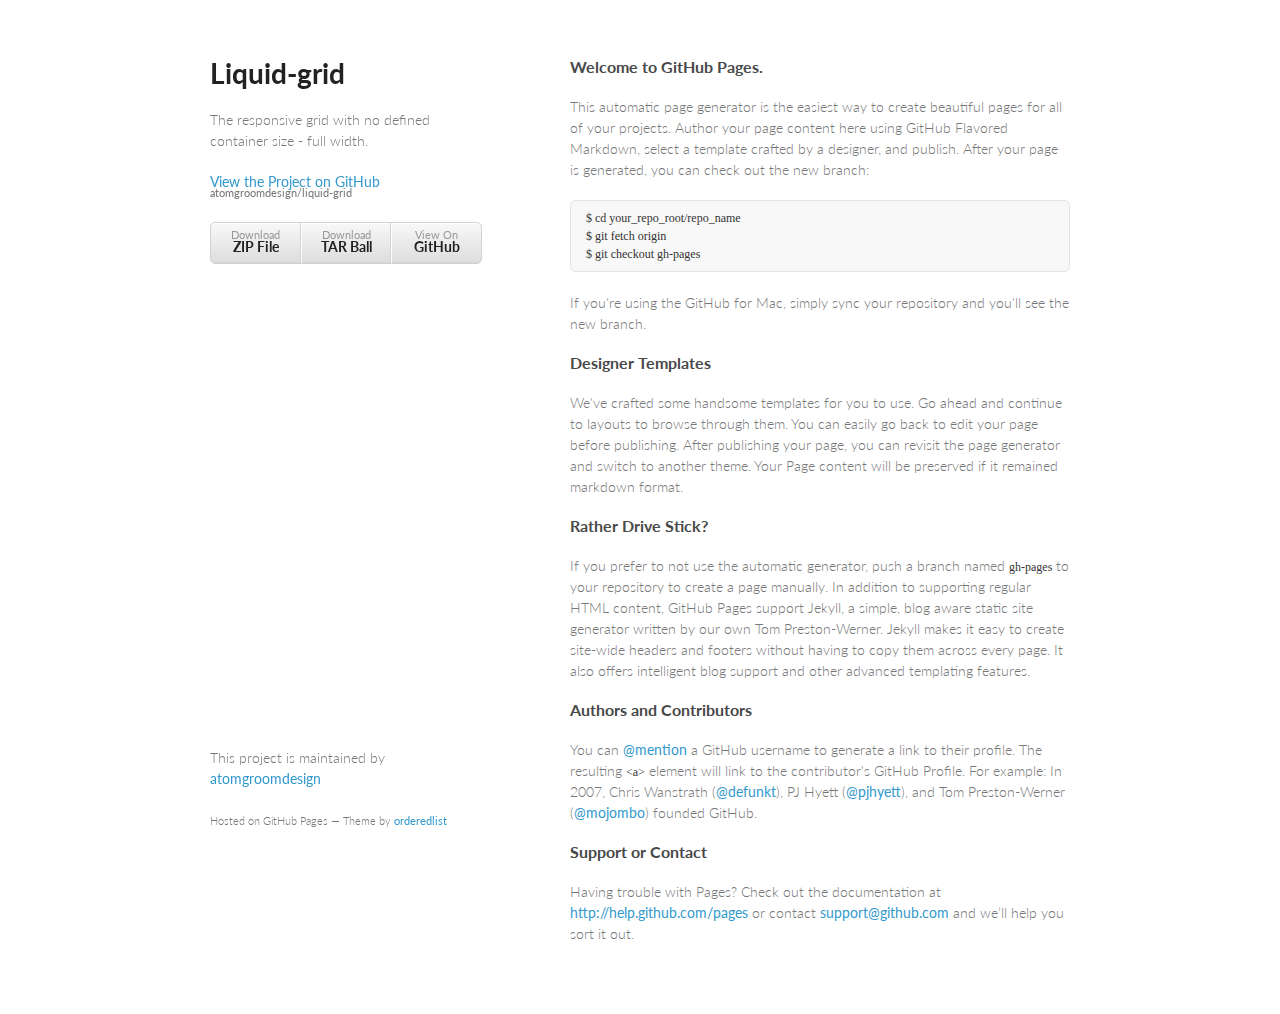
==== index.html @ ee073167 "Create gh-pages branch via GitHub" ====
<!doctype html>
<html>
  <head>
    <meta charset="utf-8">
    <meta http-equiv="X-UA-Compatible" content="chrome=1">
    <title>Liquid-grid by atomgroomdesign</title>

    <link rel="stylesheet" href="stylesheets/styles.css">
    <link rel="stylesheet" href="stylesheets/pygment_trac.css">
    <meta name="viewport" content="width=device-width, initial-scale=1, user-scalable=no">
    <!--[if lt IE 9]>
    <script src="//html5shiv.googlecode.com/svn/trunk/html5.js"></script>
    <![endif]-->
  </head>
  <body>
    <div class="wrapper">
      <header>
        <h1>Liquid-grid</h1>
        <p>The responsive grid with no defined container size - full width.</p>

        <p class="view"><a href="https://github.com/atomgroomdesign/liquid-grid">View the Project on GitHub <small>atomgroomdesign/liquid-grid</small></a></p>


        <ul>
          <li><a href="https://github.com/atomgroomdesign/liquid-grid/zipball/master">Download <strong>ZIP File</strong></a></li>
          <li><a href="https://github.com/atomgroomdesign/liquid-grid/tarball/master">Download <strong>TAR Ball</strong></a></li>
          <li><a href="https://github.com/atomgroomdesign/liquid-grid">View On <strong>GitHub</strong></a></li>
        </ul>
      </header>
      <section>
        <h3>
<a name="welcome-to-github-pages" class="anchor" href="#welcome-to-github-pages"><span class="octicon octicon-link"></span></a>Welcome to GitHub Pages.</h3>

<p>This automatic page generator is the easiest way to create beautiful pages for all of your projects. Author your page content here using GitHub Flavored Markdown, select a template crafted by a designer, and publish. After your page is generated, you can check out the new branch:</p>

<pre><code>$ cd your_repo_root/repo_name
$ git fetch origin
$ git checkout gh-pages
</code></pre>

<p>If you're using the GitHub for Mac, simply sync your repository and you'll see the new branch.</p>

<h3>
<a name="designer-templates" class="anchor" href="#designer-templates"><span class="octicon octicon-link"></span></a>Designer Templates</h3>

<p>We've crafted some handsome templates for you to use. Go ahead and continue to layouts to browse through them. You can easily go back to edit your page before publishing. After publishing your page, you can revisit the page generator and switch to another theme. Your Page content will be preserved if it remained markdown format.</p>

<h3>
<a name="rather-drive-stick" class="anchor" href="#rather-drive-stick"><span class="octicon octicon-link"></span></a>Rather Drive Stick?</h3>

<p>If you prefer to not use the automatic generator, push a branch named <code>gh-pages</code> to your repository to create a page manually. In addition to supporting regular HTML content, GitHub Pages support Jekyll, a simple, blog aware static site generator written by our own Tom Preston-Werner. Jekyll makes it easy to create site-wide headers and footers without having to copy them across every page. It also offers intelligent blog support and other advanced templating features.</p>

<h3>
<a name="authors-and-contributors" class="anchor" href="#authors-and-contributors"><span class="octicon octicon-link"></span></a>Authors and Contributors</h3>

<p>You can <a href="https://github.com/blog/821" class="user-mention">@mention</a> a GitHub username to generate a link to their profile. The resulting <code>&lt;a&gt;</code> element will link to the contributor's GitHub Profile. For example: In 2007, Chris Wanstrath (<a href="https://github.com/defunkt" class="user-mention">@defunkt</a>), PJ Hyett (<a href="https://github.com/pjhyett" class="user-mention">@pjhyett</a>), and Tom Preston-Werner (<a href="https://github.com/mojombo" class="user-mention">@mojombo</a>) founded GitHub.</p>

<h3>
<a name="support-or-contact" class="anchor" href="#support-or-contact"><span class="octicon octicon-link"></span></a>Support or Contact</h3>

<p>Having trouble with Pages? Check out the documentation at <a href="http://help.github.com/pages">http://help.github.com/pages</a> or contact <a href="mailto:support@github.com">support@github.com</a> and we’ll help you sort it out.</p>
      </section>
      <footer>
        <p>This project is maintained by <a href="https://github.com/atomgroomdesign">atomgroomdesign</a></p>
        <p><small>Hosted on GitHub Pages &mdash; Theme by <a href="https://github.com/orderedlist">orderedlist</a></small></p>
      </footer>
    </div>
    <script src="javascripts/scale.fix.js"></script>
    
  </body>
</html>
---- stylesheets/styles.css ----
@import url(https://fonts.googleapis.com/css?family=Lato:300italic,700italic,300,700);

body {
  padding:50px;
  font:14px/1.5 Lato, "Helvetica Neue", Helvetica, Arial, sans-serif;
  color:#777;
  font-weight:300;
}

h1, h2, h3, h4, h5, h6 {
  color:#222;
  margin:0 0 20px;
}

p, ul, ol, table, pre, dl {
  margin:0 0 20px;
}

h1, h2, h3 {
  line-height:1.1;
}

h1 {
  font-size:28px;
}

h2 {
  color:#393939;
}

h3, h4, h5, h6 {
  color:#494949;
}

a {
  color:#39c;
  font-weight:400;
  text-decoration:none;
}

a small {
  font-size:11px;
  color:#777;
  margin-top:-0.6em;
  display:block;
}

.wrapper {
  width:860px;
  margin:0 auto;
}

blockquote {
  border-left:1px solid #e5e5e5;
  margin:0;
  padding:0 0 0 20px;
  font-style:italic;
}

code, pre {
  font-family:Monaco, Bitstream Vera Sans Mono, Lucida Console, Terminal;
  color:#333;
  font-size:12px;
}

pre {
  padding:8px 15px;
  background: #f8f8f8;  
  border-radius:5px;
  border:1px solid #e5e5e5;
  overflow-x: auto;
}

table {
  width:100%;
  border-collapse:collapse;
}

th, td {
  text-align:left;
  padding:5px 10px;
  border-bottom:1px solid #e5e5e5;
}

dt {
  color:#444;
  font-weight:700;
}

th {
  color:#444;
}

img {
  max-width:100%;
}

header {
  width:270px;
  float:left;
  position:fixed;
}

header ul {
  list-style:none;
  height:40px;
  
  padding:0;
  
  background: #eee;
  background: -moz-linear-gradient(top, #f8f8f8 0%, #dddddd 100%);
  background: -webkit-gradient(linear, left top, left bottom, color-stop(0%,#f8f8f8), color-stop(100%,#dddddd));
  background: -webkit-linear-gradient(top, #f8f8f8 0%,#dddddd 100%);
  background: -o-linear-gradient(top, #f8f8f8 0%,#dddddd 100%);
  background: -ms-linear-gradient(top, #f8f8f8 0%,#dddddd 100%);
  background: linear-gradient(top, #f8f8f8 0%,#dddddd 100%);
  
  border-radius:5px;
  border:1px solid #d2d2d2;
  box-shadow:inset #fff 0 1px 0, inset rgba(0,0,0,0.03) 0 -1px 0;
  width:270px;
}

header li {
  width:89px;
  float:left;
  border-right:1px solid #d2d2d2;
  height:40px;
}

header ul a {
  line-height:1;
  font-size:11px;
  color:#999;
  display:block;
  text-align:center;
  padding-top:6px;
  height:40px;
}

strong {
  color:#222;
  font-weight:700;
}

header ul li + li {
  width:88px;
  border-left:1px solid #fff;
}

header ul li + li + li {
  border-right:none;
  width:89px;
}

header ul a strong {
  font-size:14px;
  display:block;
  color:#222;
}

section {
  width:500px;
  float:right;
  padding-bottom:50px;
}

small {
  font-size:11px;
}

hr {
  border:0;
  background:#e5e5e5;
  height:1px;
  margin:0 0 20px;
}

footer {
  width:270px;
  float:left;
  position:fixed;
  bottom:50px;
}

@media print, screen and (max-width: 960px) {
  
  div.wrapper {
    width:auto;
    margin:0;
  }
  
  header, section, footer {
    float:none;
    position:static;
    width:auto;
  }
  
  header {
    padding-right:320px;
  }
  
  section {
    border:1px solid #e5e5e5;
    border-width:1px 0;
    padding:20px 0;
    margin:0 0 20px;
  }
  
  header a small {
    display:inline;
  }
  
  header ul {
    position:absolute;
    right:50px;
    top:52px;
  }
}

@media print, screen and (max-width: 720px) {
  body {
    word-wrap:break-word;
  }
  
  header {
    padding:0;
  }
  
  header ul, header p.view {
    position:static;
  }
  
  pre, code {
    word-wrap:normal;
  }
}

@media print, screen and (max-width: 480px) {
  body {
    padding:15px;
  }
  
  header ul {
    display:none;
  }
}

@media print {
  body {
    padding:0.4in;
    font-size:12pt;
    color:#444;
  }
}
---- stylesheets/pygment_trac.css ----
.highlight  { background: #ffffff; }
.highlight .c { color: #999988; font-style: italic } /* Comment */
.highlight .err { color: #a61717; background-color: #e3d2d2 } /* Error */
.highlight .k { font-weight: bold } /* Keyword */
.highlight .o { font-weight: bold } /* Operator */
.highlight .cm { color: #999988; font-style: italic } /* Comment.Multiline */
.highlight .cp { color: #999999; font-weight: bold } /* Comment.Preproc */
.highlight .c1 { color: #999988; font-style: italic } /* Comment.Single */
.highlight .cs { color: #999999; font-weight: bold; font-style: italic } /* Comment.Special */
.highlight .gd { color: #000000; background-color: #ffdddd } /* Generic.Deleted */
.highlight .gd .x { color: #000000; background-color: #ffaaaa } /* Generic.Deleted.Specific */
.highlight .ge { font-style: italic } /* Generic.Emph */
.highlight .gr { color: #aa0000 } /* Generic.Error */
.highlight .gh { color: #999999 } /* Generic.Heading */
.highlight .gi { color: #000000; background-color: #ddffdd } /* Generic.Inserted */
.highlight .gi .x { color: #000000; background-color: #aaffaa } /* Generic.Inserted.Specific */
.highlight .go { color: #888888 } /* Generic.Output */
.highlight .gp { color: #555555 } /* Generic.Prompt */
.highlight .gs { font-weight: bold } /* Generic.Strong */
.highlight .gu { color: #800080; font-weight: bold; } /* Generic.Subheading */
.highlight .gt { color: #aa0000 } /* Generic.Traceback */
.highlight .kc { font-weight: bold } /* Keyword.Constant */
.highlight .kd { font-weight: bold } /* Keyword.Declaration */
.highlight .kn { font-weight: bold } /* Keyword.Namespace */
.highlight .kp { font-weight: bold } /* Keyword.Pseudo */
.highlight .kr { font-weight: bold } /* Keyword.Reserved */
.highlight .kt { color: #445588; font-weight: bold } /* Keyword.Type */
.highlight .m { color: #009999 } /* Literal.Number */
.highlight .s { color: #d14 } /* Literal.String */
.highlight .na { color: #008080 } /* Name.Attribute */
.highlight .nb { color: #0086B3 } /* Name.Builtin */
.highlight .nc { color: #445588; font-weight: bold } /* Name.Class */
.highlight .no { color: #008080 } /* Name.Constant */
.highlight .ni { color: #800080 } /* Name.Entity */
.highlight .ne { color: #990000; font-weight: bold } /* Name.Exception */
.highlight .nf { color: #990000; font-weight: bold } /* Name.Function */
.highlight .nn { color: #555555 } /* Name.Namespace */
.highlight .nt { color: #000080 } /* Name.Tag */
.highlight .nv { color: #008080 } /* Name.Variable */
.highlight .ow { font-weight: bold } /* Operator.Word */
.highlight .w { color: #bbbbbb } /* Text.Whitespace */
.highlight .mf { color: #009999 } /* Literal.Number.Float */
.highlight .mh { color: #009999 } /* Literal.Number.Hex */
.highlight .mi { color: #009999 } /* Literal.Number.Integer */
.highlight .mo { color: #009999 } /* Literal.Number.Oct */
.highlight .sb { color: #d14 } /* Literal.String.Backtick */
.highlight .sc { color: #d14 } /* Literal.String.Char */
.highlight .sd { color: #d14 } /* Literal.String.Doc */
.highlight .s2 { color: #d14 } /* Literal.String.Double */
.highlight .se { color: #d14 } /* Literal.String.Escape */
.highlight .sh { color: #d14 } /* Literal.String.Heredoc */
.highlight .si { color: #d14 } /* Literal.String.Interpol */
.highlight .sx { color: #d14 } /* Literal.String.Other */
.highlight .sr { color: #009926 } /* Literal.String.Regex */
.highlight .s1 { color: #d14 } /* Literal.String.Single */
.highlight .ss { color: #990073 } /* Literal.String.Symbol */
.highlight .bp { color: #999999 } /* Name.Builtin.Pseudo */
.highlight .vc { color: #008080 } /* Name.Variable.Class */
.highlight .vg { color: #008080 } /* Name.Variable.Global */
.highlight .vi { color: #008080 } /* Name.Variable.Instance */
.highlight .il { color: #009999 } /* Literal.Number.Integer.Long */

.type-csharp .highlight .k { color: #0000FF }
.type-csharp .highlight .kt { color: #0000FF }
.type-csharp .highlight .nf { color: #000000; font-weight: normal }
.type-csharp .highlight .nc { color: #2B91AF }
.type-csharp .highlight .nn { color: #000000 }
.type-csharp .highlight .s { color: #A31515 }
.type-csharp .highlight .sc { color: #A31515 }
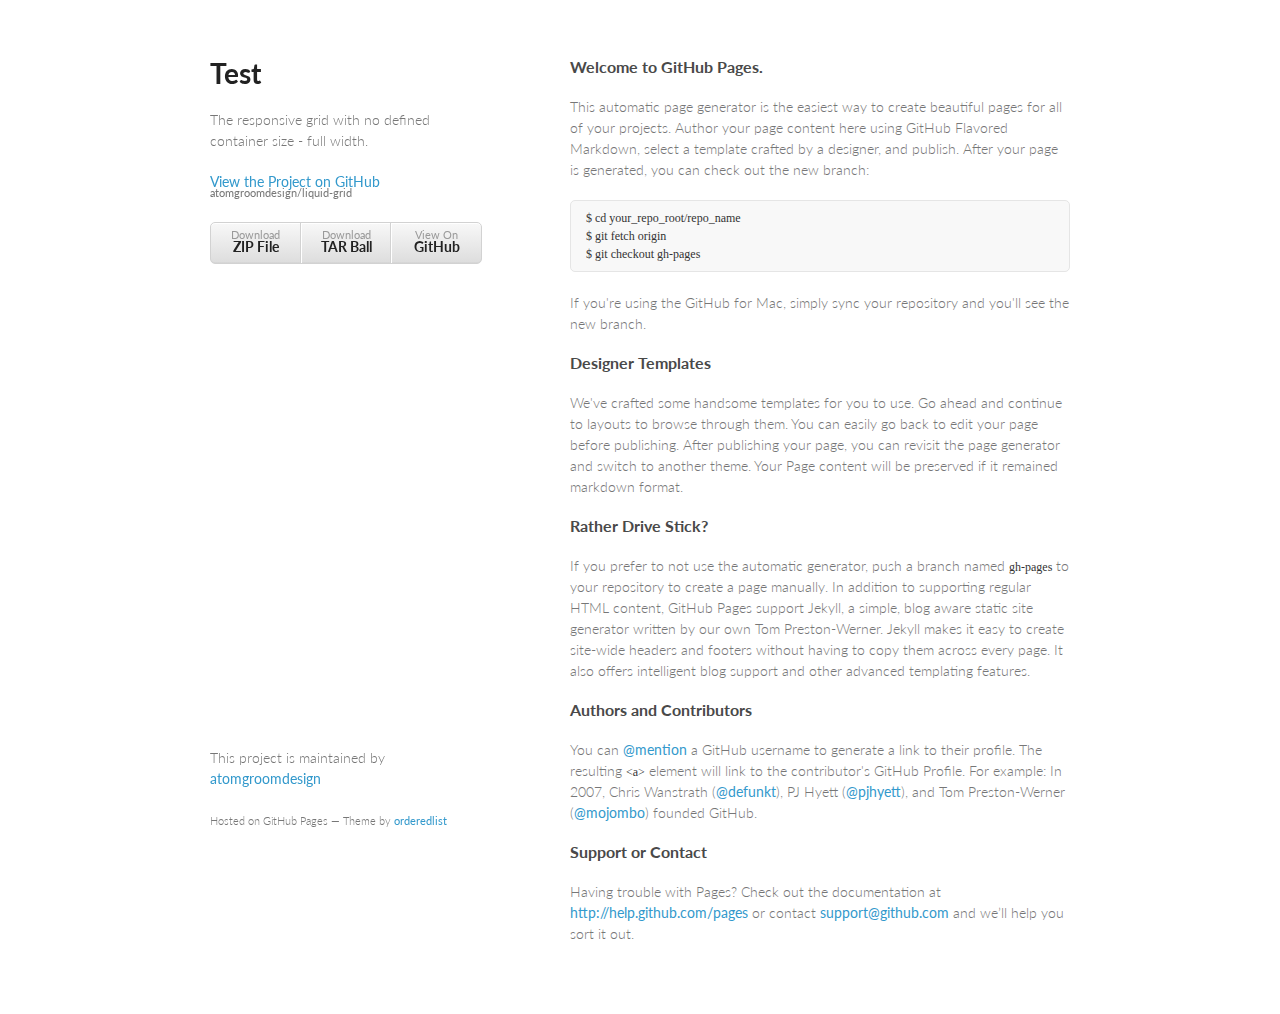
==== commit fbcd0357: "testing local to live changes" ====
--- a/index.html
+++ b/index.html
@@ -15,7 +15,7 @@
   <body>
     <div class="wrapper">
       <header>
-        <h1>Liquid-grid</h1>
+        <h1>Test</h1>
         <p>The responsive grid with no defined container size - full width.</p>
 
         <p class="view"><a href="https://github.com/atomgroomdesign/liquid-grid">View the Project on GitHub <small>atomgroomdesign/liquid-grid</small></a></p>
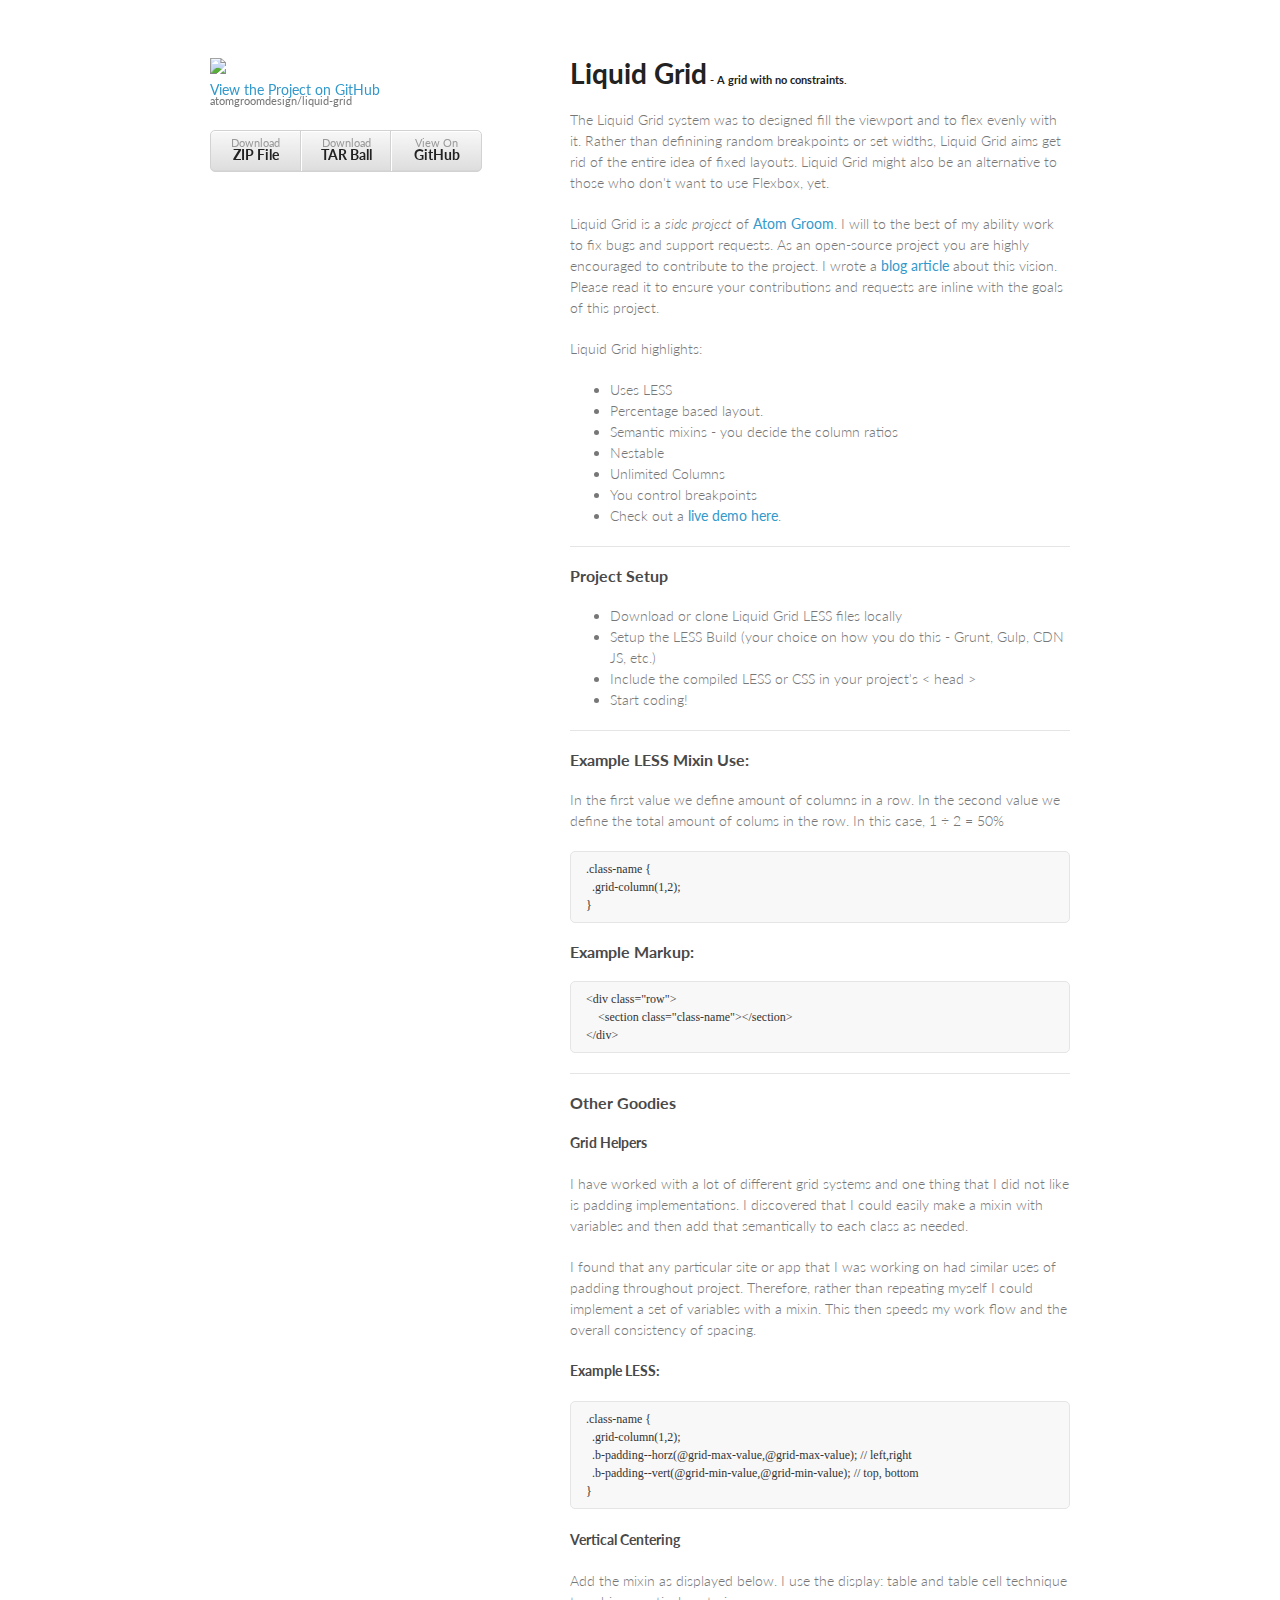
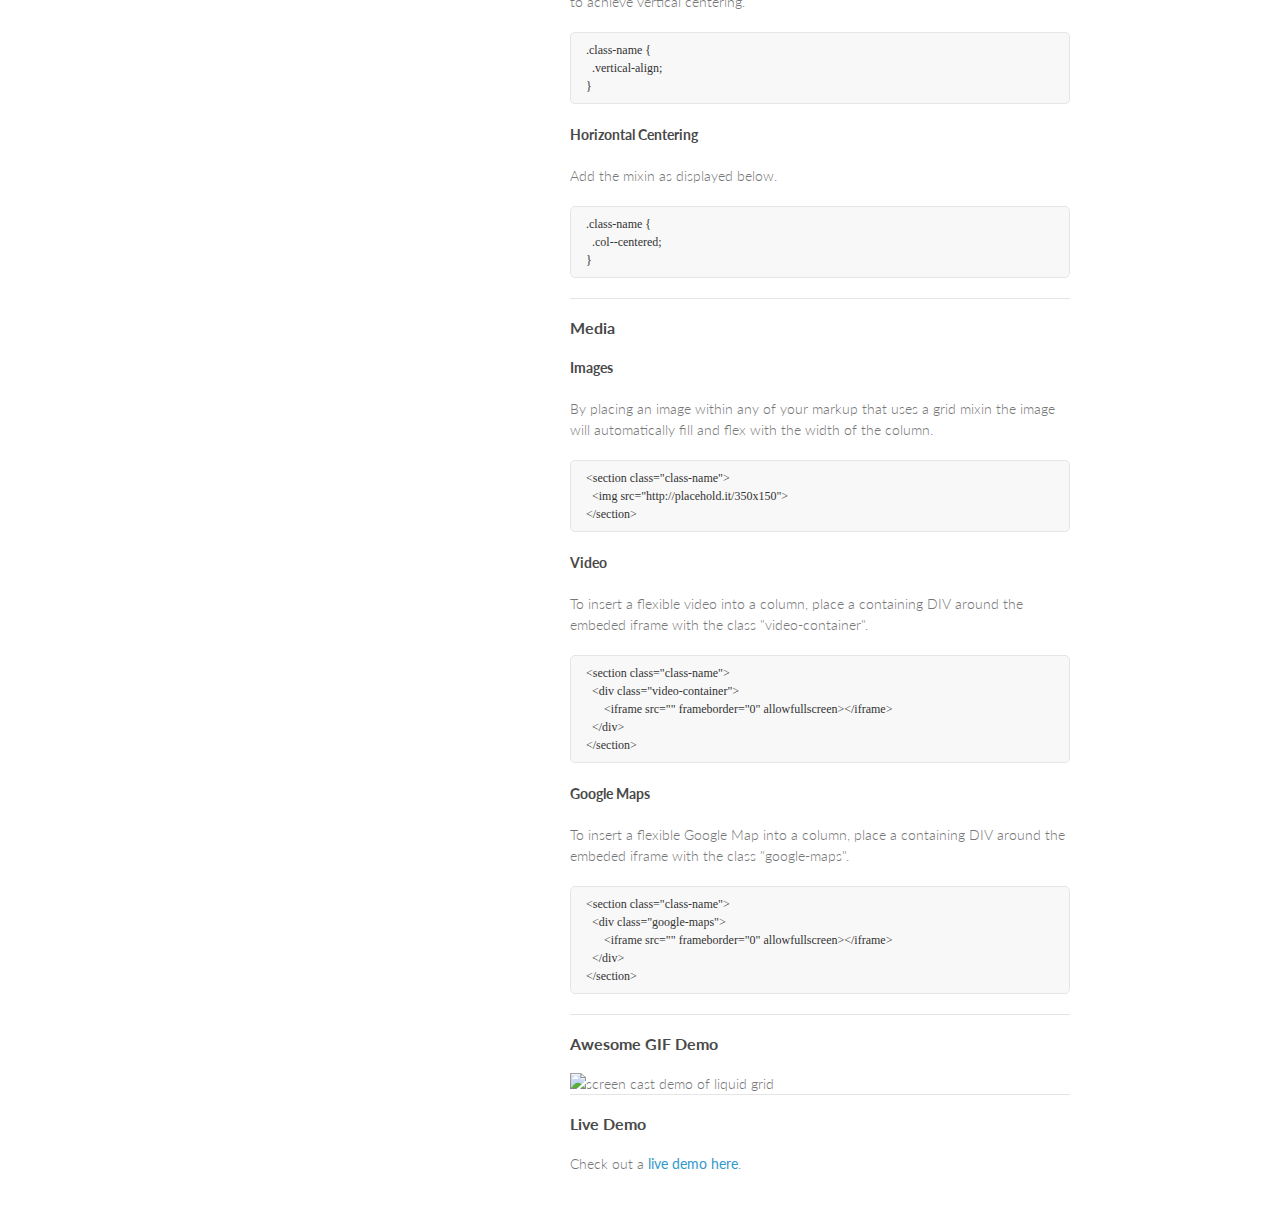
==== commit ddf2c262: "fixes favicon path" ====
--- a/index.html
+++ b/index.html
@@ -4,10 +4,12 @@
     <meta charset="utf-8">
     <meta http-equiv="X-UA-Compatible" content="chrome=1">
     <title>Liquid-grid by atomgroomdesign</title>
-
     <link rel="stylesheet" href="stylesheets/styles.css">
     <link rel="stylesheet" href="stylesheets/pygment_trac.css">
     <meta name="viewport" content="width=device-width, initial-scale=1, user-scalable=no">
+    <link rel="shortcut icon" href="http://atomgroomdesign.github.io/liquid-grid/liquid-grid-favicon.ico" type="image/x-icon">
+    <link rel="icon" href="http://atomgroomdesign.github.io/liquid-grid/liquid-grid-favicon.ico" type="image/x-icon">
+    <link rel="apple-touch-icon" href="http://atomgroomdesign.github.io/liquid-grid/liquid-grid-favicon.png">
     <!--[if lt IE 9]>
     <script src="//html5shiv.googlecode.com/svn/trunk/html5.js"></script>
     <![endif]-->
@@ -15,11 +17,8 @@
   <body>
     <div class="wrapper">
       <header>
-        <h1>Test</h1>
-        <p>The responsive grid with no defined container size - full width.</p>
-
+        <img src="img/Liquid-Grid-Logo.png" />
         <p class="view"><a href="https://github.com/atomgroomdesign/liquid-grid">View the Project on GitHub <small>atomgroomdesign/liquid-grid</small></a></p>
-
 
         <ul>
           <li><a href="https://github.com/atomgroomdesign/liquid-grid/zipball/master">Download <strong>ZIP File</strong></a></li>
@@ -28,42 +27,118 @@
         </ul>
       </header>
       <section>
-        <h3>
-<a name="welcome-to-github-pages" class="anchor" href="#welcome-to-github-pages"><span class="octicon octicon-link"></span></a>Welcome to GitHub Pages.</h3>
+        <h1>
+<a name="welcome-to-github-pages" class="anchor" href="#welcome-to-github-pages"><span class="octicon octicon-link"></span></a>Liquid Grid<small> - A grid with no constraints.</small></h1>
 
-<p>This automatic page generator is the easiest way to create beautiful pages for all of your projects. Author your page content here using GitHub Flavored Markdown, select a template crafted by a designer, and publish. After your page is generated, you can check out the new branch:</p>
+<p>The Liquid Grid system was to designed fill the viewport and to flex evenly with it. Rather than definining random breakpoints or set widths, Liquid Grid aims get rid of the entire idea of fixed layouts. Liquid Grid might also be an alternative to those who don't want to use Flexbox, yet.</p>
 
-<pre><code>$ cd your_repo_root/repo_name
-$ git fetch origin
-$ git checkout gh-pages
+<p>Liquid Grid is a <em>side project</em> of <a href="http://www.atomgroom.com">Atom Groom</a>. I will to the best of my ability work to fix bugs and support requests.  As an open-source project you are highly encouraged to contribute to the project.  I wrote a <a href="http://www.atomgroom.com/thoughts/the-return-of-full-width-design" target="_blank">blog article</a> about this vision.  Please read it to ensure your contributions and requests are inline with the goals of this project.</p>
+
+<p>Liquid Grid highlights:</p>
+<ul>
+  <li>Uses LESS</li>
+  <li>Percentage based layout.</li>
+  <li>Semantic mixins - you decide the column ratios</li>
+  <li>Nestable</li>
+  <li>Unlimited Columns</li>
+  <li>You control breakpoints</li>
+  <li>Check out a <a href="/demo/">live demo here</a>.</li>
+</ul>
+
+<hr>
+
+<h3>Project Setup</h3>
+  <ul>
+    <li>Download or clone Liquid Grid LESS files locally</li>
+    <li>Setup the LESS Build (your choice on how you do this - Grunt, Gulp, CDN JS, etc.)</li>
+    <li>Include the compiled LESS or CSS in your project's < head > </li>
+    <li>Start coding!</li>
+  </ul>
+<hr>
+
+<h3>Example LESS Mixin Use:</h3>
+<p>In the first value we define amount of columns in a row.  In the second value we define the total amount of colums in the row.  In this case, 1 &divide; 2 = 50%</p>
+<pre><code>.class-name {
+  .grid-column(1,2);
+}
 </code></pre>
 
-<p>If you're using the GitHub for Mac, simply sync your repository and you'll see the new branch.</p>
+<h3>Example Markup:</h3>
+<pre><code>&lt;div class=&quot;row&quot;&gt;
+    &lt;section class=&quot;class-name&quot;&gt;&lt;/section&gt;
+&lt;/div&gt;
+</code></pre>
 
-<h3>
-<a name="designer-templates" class="anchor" href="#designer-templates"><span class="octicon octicon-link"></span></a>Designer Templates</h3>
+<hr>
 
-<p>We've crafted some handsome templates for you to use. Go ahead and continue to layouts to browse through them. You can easily go back to edit your page before publishing. After publishing your page, you can revisit the page generator and switch to another theme. Your Page content will be preserved if it remained markdown format.</p>
+<h3>Other Goodies</h3>
 
-<h3>
-<a name="rather-drive-stick" class="anchor" href="#rather-drive-stick"><span class="octicon octicon-link"></span></a>Rather Drive Stick?</h3>
+<h4>Grid Helpers</h4>
+<p>I have worked with a lot of different grid systems and one thing that I did not like is padding implementations. I discovered that I could easily make a mixin with variables and then add that semantically to each class as needed.</p>
 
-<p>If you prefer to not use the automatic generator, push a branch named <code>gh-pages</code> to your repository to create a page manually. In addition to supporting regular HTML content, GitHub Pages support Jekyll, a simple, blog aware static site generator written by our own Tom Preston-Werner. Jekyll makes it easy to create site-wide headers and footers without having to copy them across every page. It also offers intelligent blog support and other advanced templating features.</p>
+<p>I found that any particular site or app that I was working on had similar uses of padding throughout project.  Therefore, rather than repeating myself I could implement a set of variables with a mixin. This then speeds my work flow and the overall consistency of spacing.</p>
+<h4>Example LESS:</h4>
+<pre><code>.class-name {
+  .grid-column(1,2);
+  .b-padding--horz(@grid-max-value,@grid-max-value); // left,right
+  .b-padding--vert(@grid-min-value,@grid-min-value); // top, bottom
+}
+</code></pre>
 
-<h3>
-<a name="authors-and-contributors" class="anchor" href="#authors-and-contributors"><span class="octicon octicon-link"></span></a>Authors and Contributors</h3>
+<h4>Vertical Centering</h4>
+<p>Add the mixin as displayed below. I use the display: table and table cell technique to achieve vertical centering. </p>
+<pre><code>.class-name {
+  .vertical-align;
+}
+</code></pre>
 
-<p>You can <a href="https://github.com/blog/821" class="user-mention">@mention</a> a GitHub username to generate a link to their profile. The resulting <code>&lt;a&gt;</code> element will link to the contributor's GitHub Profile. For example: In 2007, Chris Wanstrath (<a href="https://github.com/defunkt" class="user-mention">@defunkt</a>), PJ Hyett (<a href="https://github.com/pjhyett" class="user-mention">@pjhyett</a>), and Tom Preston-Werner (<a href="https://github.com/mojombo" class="user-mention">@mojombo</a>) founded GitHub.</p>
+<h4>Horizontal Centering</h4>
+<p>Add the mixin as displayed below. </p>
+<pre><code>.class-name {
+  .col--centered;
+}
+</code></pre>
 
-<h3>
-<a name="support-or-contact" class="anchor" href="#support-or-contact"><span class="octicon octicon-link"></span></a>Support or Contact</h3>
+<hr>
 
-<p>Having trouble with Pages? Check out the documentation at <a href="http://help.github.com/pages">http://help.github.com/pages</a> or contact <a href="mailto:support@github.com">support@github.com</a> and we’ll help you sort it out.</p>
+<h3>Media</h3>
+
+<h4>Images</h4>
+<p>By placing an image within any of your markup that uses a grid mixin the image will automatically fill and flex with the width of the column.</p>
+<pre><code>&lt;section class=&quot;class-name&quot;&gt;
+  &lt;img src=&quot;http://placehold.it/350x150&quot;&gt;
+&lt;/section&gt;
+</code></pre>
+
+<h4>Video</h4>
+<p>To insert a flexible video into a column, place a containing DIV around the embeded iframe with the class "video-container".</p>
+<pre><code>&lt;section class=&quot;class-name&quot;&gt;
+  &lt;div class=&quot;video-container&quot;&gt;
+      &lt;iframe src=&quot;&quot; frameborder=&quot;0&quot; allowfullscreen&gt;&lt;/iframe&gt;
+  &lt;/div&gt;
+&lt;/section&gt;
+</code></pre>
+
+<h4>Google Maps</h4>
+<p>To insert a flexible Google Map into a column, place a containing DIV around the embeded iframe with the class "google-maps".</p>
+<pre><code>&lt;section class=&quot;class-name&quot;&gt;
+  &lt;div class=&quot;google-maps&quot;&gt;
+      &lt;iframe src=&quot;&quot; frameborder=&quot;0&quot; allowfullscreen&gt;&lt;/iframe&gt;
+  &lt;/div&gt;
+&lt;/section&gt;
+</code></pre>
+
+<hr>
+
+<h3>Awesome GIF Demo</h3>
+<img src="/img/liquid-grid-screencast.gif" alt="screen cast demo of liquid grid" />
+
+<hr>
+
+<h3>Live Demo</h3>
+Check out a <a href="/demo/">live demo here</a>.
+
       </section>
-      <footer>
-        <p>This project is maintained by <a href="https://github.com/atomgroomdesign">atomgroomdesign</a></p>
-        <p><small>Hosted on GitHub Pages &mdash; Theme by <a href="https://github.com/orderedlist">orderedlist</a></small></p>
-      </footer>
     </div>
     <script src="javascripts/scale.fix.js"></script>
     
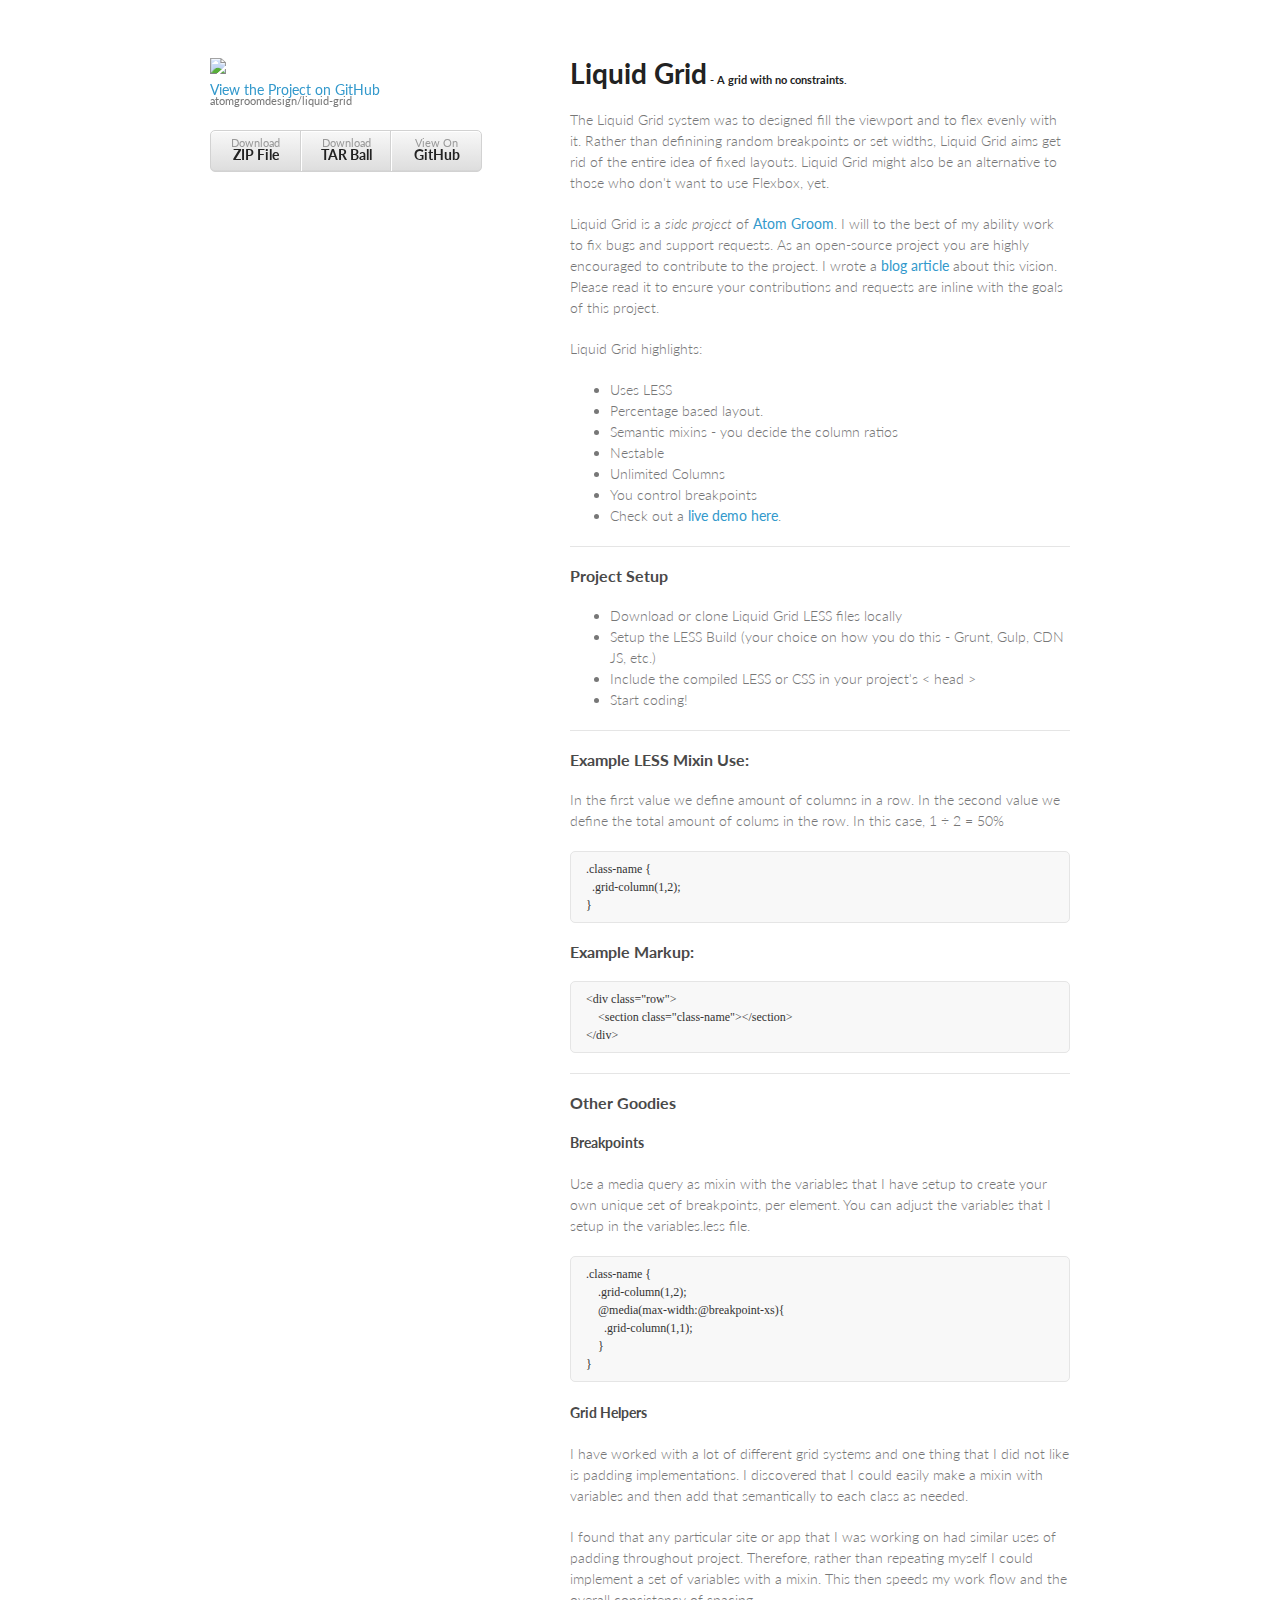
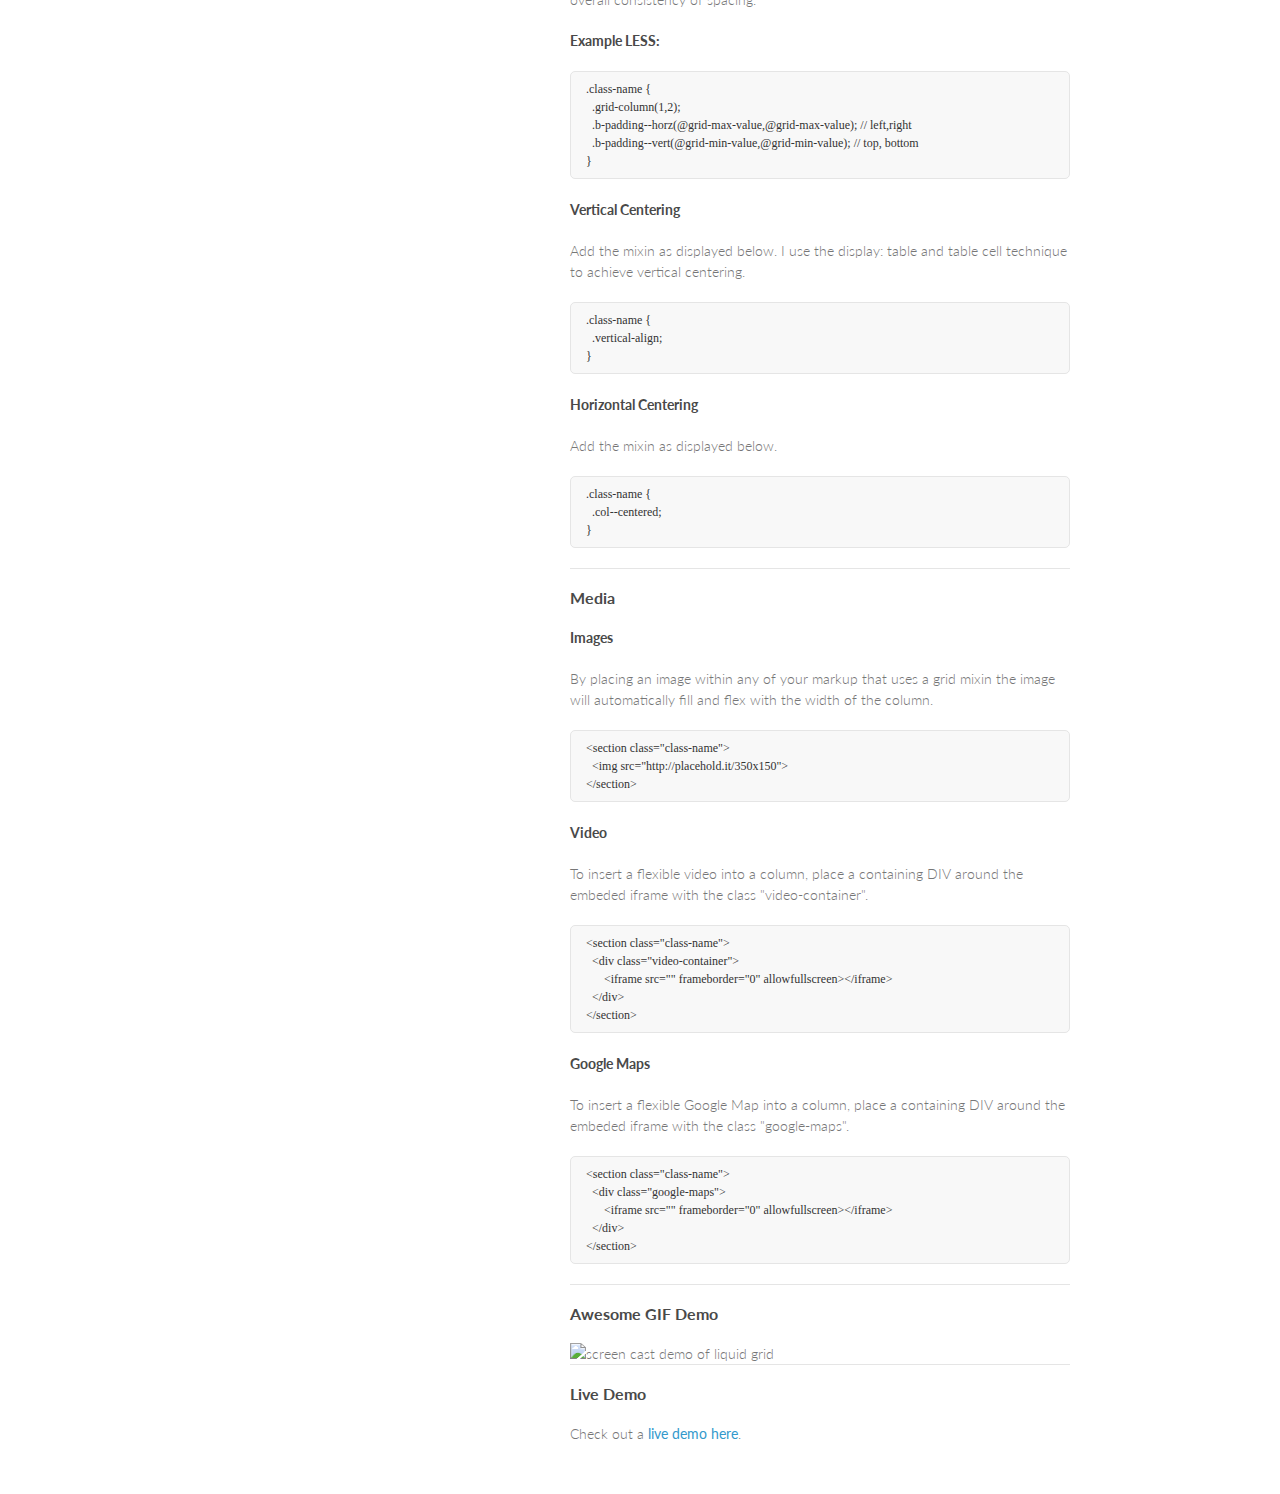
==== commit b28a8cc4: "adds media query documentation" ====
--- a/index.html
+++ b/index.html
@@ -42,7 +42,7 @@
   <li>Nestable</li>
   <li>Unlimited Columns</li>
   <li>You control breakpoints</li>
-  <li>Check out a <a href="/demo/">live demo here</a>.</li>
+  <li>Check out a <a href="http://atomgroomdesign.github.io/liquid-grid/demo/">live demo here</a>.</li>
 </ul>
 
 <hr>
@@ -72,6 +72,17 @@
 <hr>
 
 <h3>Other Goodies</h3>
+
+<h4>Breakpoints</h4>
+<p>Use a media query as mixin with the variables that I have setup to create your own unique set of breakpoints, per element. You can adjust the variables that I setup in the variables.less file. </p>
+<pre><code>.class-name {
+    .grid-column(1,2);
+    @media(max-width:@breakpoint-xs){
+      .grid-column(1,1);
+    }
+}
+</code></pre>
+
 
 <h4>Grid Helpers</h4>
 <p>I have worked with a lot of different grid systems and one thing that I did not like is padding implementations. I discovered that I could easily make a mixin with variables and then add that semantically to each class as needed.</p>
@@ -131,12 +142,12 @@
 <hr>
 
 <h3>Awesome GIF Demo</h3>
-<img src="/img/liquid-grid-screencast.gif" alt="screen cast demo of liquid grid" />
+<img src="img/liquid-grid-screencast.gif" alt="screen cast demo of liquid grid" />
 
 <hr>
 
 <h3>Live Demo</h3>
-Check out a <a href="/demo/">live demo here</a>.
+Check out a <a href="http://atomgroomdesign.github.io/liquid-grid/demo/">live demo here</a>.
 
       </section>
     </div>
